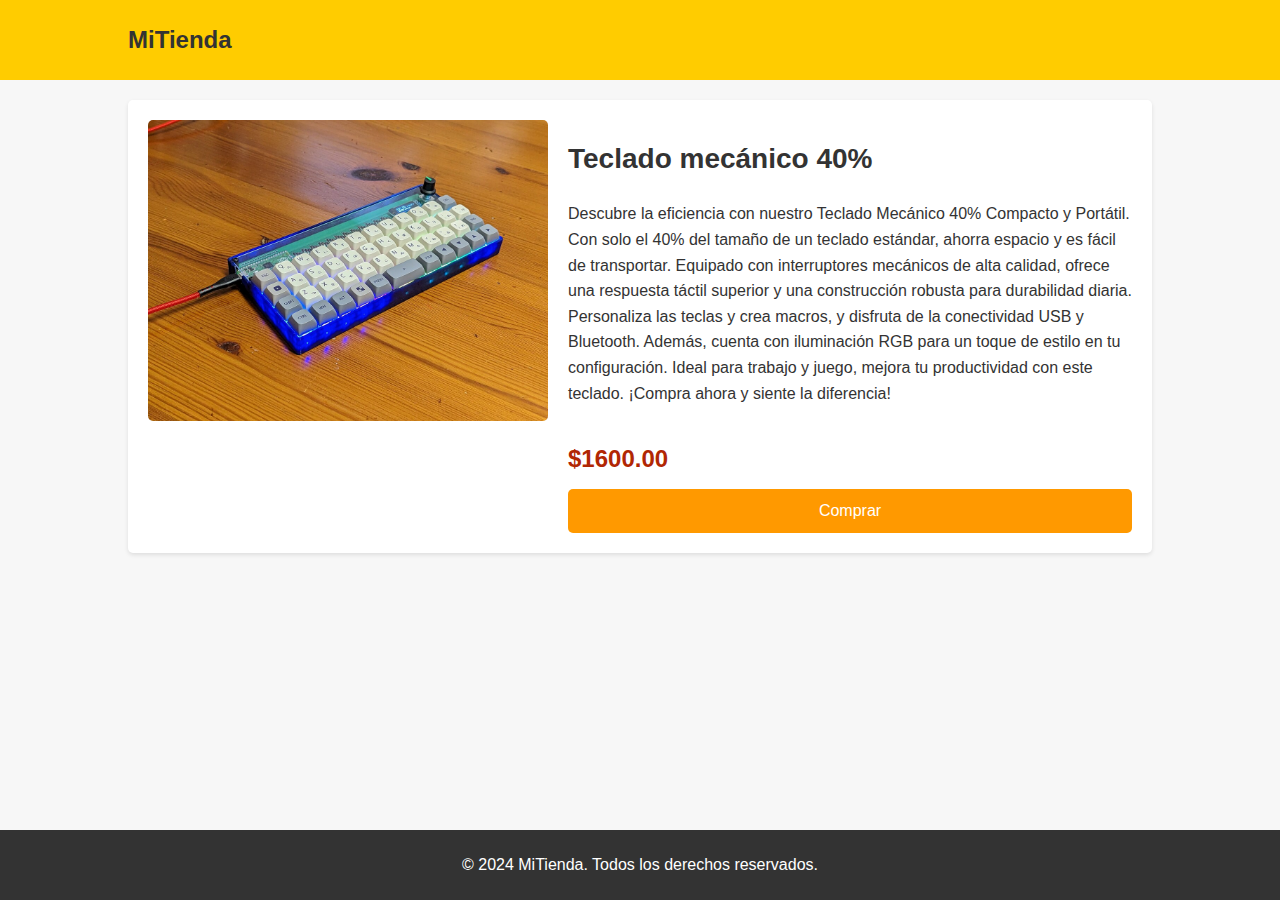
==== index.html @ 8c7381d3 "Main" ====
<!DOCTYPE html>
<html lang="en">
<head>
    <meta charset="UTF-8">
    <meta name="viewport" content="width=device-width, initial-scale=1.0">
    <title>Detalle del Producto</title>
    <link rel="stylesheet" href="style.css">
</head>
<body>
    <header>
        <div class="container">
            <h1 class="logo">MiTienda</h1>
        </div>
    </header>
    <main>
        <div class="container">
            <div class="product-detail">
                <div class="product-image">
                    <img src="teclado.jpg" alt="Producto Ejemplo">
                </div>
                <div class="product-info">
                    <h2>Teclado mecánico 40%</h2>
                    <p>Descubre la eficiencia con nuestro Teclado Mecánico 40% Compacto y Portátil. Con solo el 40% del tamaño de un teclado estándar, ahorra espacio y es fácil de transportar. Equipado con interruptores mecánicos de alta calidad, ofrece una respuesta táctil superior y una construcción robusta para durabilidad diaria. 
                        Personaliza las teclas y crea macros, y disfruta de la conectividad USB y Bluetooth. 
                        Además, cuenta con iluminación RGB para un toque de estilo en tu configuración. 
                        Ideal para trabajo y juego, mejora tu productividad con este teclado. 
                        ¡Compra ahora y siente la diferencia!</p>
                    <p class="price">$1600.00</p>
                    <a href="https://buy.stripe.com/test_28o4hs032dZ09Vu4gg" class="button">Comprar</a>
                </div>
            </div>
        </div>
    </main>
    <footer>
        <div class="container">
            <p>&copy; 2024 MiTienda. Todos los derechos reservados.</p>
        </div>
    </footer>

    <script src="https://js.stripe.com/v3/"></script>
    <script src="script.js"></script>
</body>
</html>
---- style.css ----
body {
    font-family: 'Arial', sans-serif;
    margin: 0;
    padding: 0;
    background-color: #f7f7f7;
    color: #333;
}

header {
    background-color: #ffcc00;
    padding: 10px 0;
}

.header .container {
    display: flex;
    justify-content: space-between;
    align-items: center;
}

.logo {
    font-size: 24px;
    font-weight: bold;
    color: #333;
}

.container {
    width: 80%;
    max-width: 1200px;
    margin: 0 auto;
}

main {
    padding: 20px 0;
}

.product-detail {
    display: flex;
    background-color: #fff;
    padding: 20px;
    border-radius: 5px;
    box-shadow: 0 2px 4px rgba(0, 0, 0, 0.1);
}

.product-image img {
    max-width: 400px;
    border-radius: 5px;
}

.product-info {
    margin-left: 20px;
    display: flex;
    flex-direction: column;
    justify-content: center;
}

.product-info h2 {
    font-size: 28px;
    margin-bottom: 10px;
}

.product-info p {
    margin-bottom: 10px;
    line-height: 1.6;
}

.price {
    font-size: 24px;
    color: #b12704;
    font-weight: bold;
    margin-bottom: 20px;
}

button {
    background-color: #ff9900;
    color: #fff;
    border: none;
    padding: 10px 20px;
    font-size: 16px;
    cursor: pointer;
    border-radius: 5px;
    transition: background-color 0.3s;
}

button:hover {
    background-color: #e68a00;
}

footer {
    background-color: #333;
    color: #fff;
    text-align: center;
    padding: 10px 0;
    position: absolute;
    bottom: 0;
    width: 100%;
}

.button {
    background-color: #ff9900;
    color: #fff;
    text-decoration: none;
    padding: 10px 20px;
    font-size: 16px;
    border-radius: 5px;
    transition: background-color 0.3s;
    display: inline-block;
    text-align: center;
    line-height: 1.5;
    box-sizing: border-box;
}

.button:hover {
    background-color: #e68a00;
}
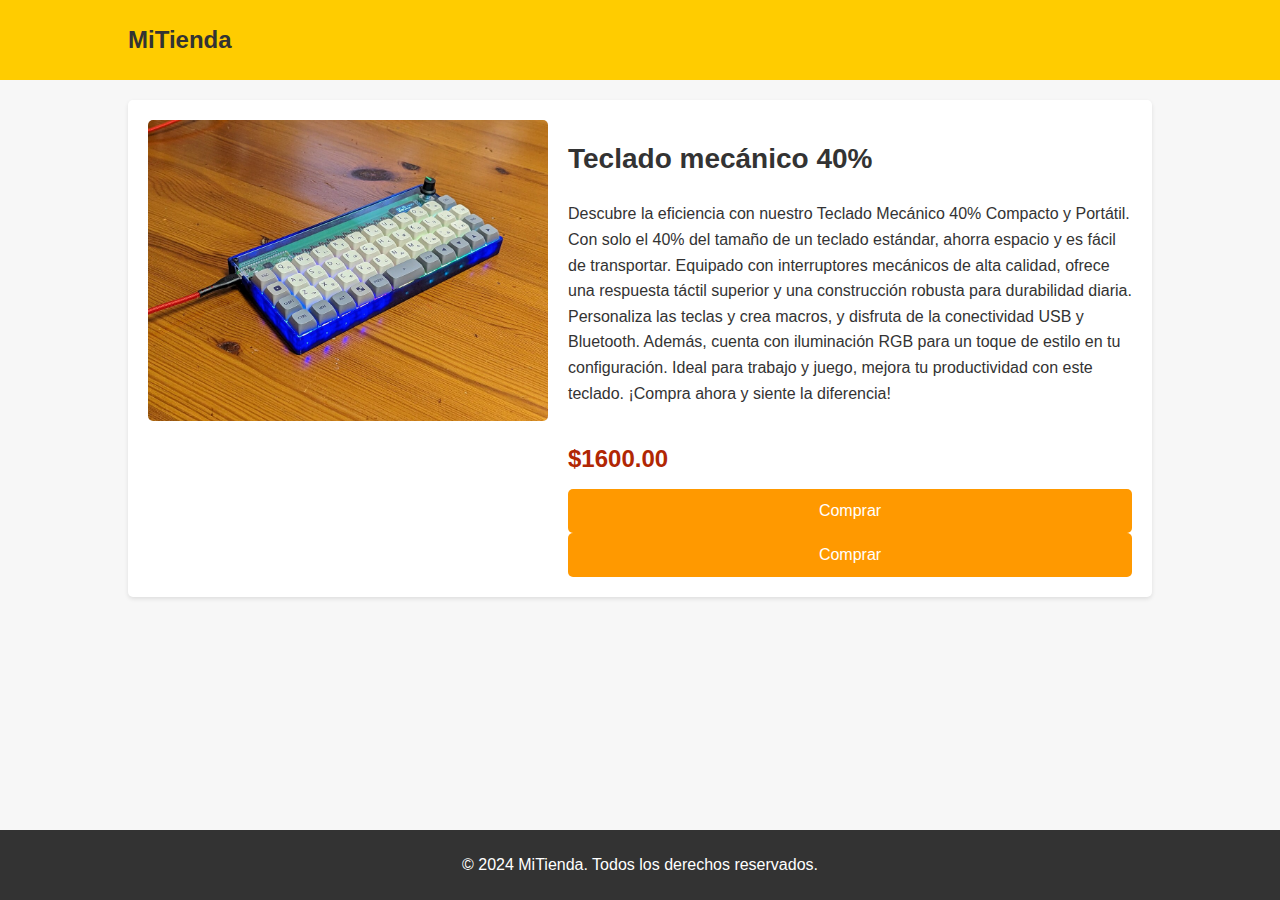
==== commit 647a611e: "Update index.html" ====
--- a/index.html
+++ b/index.html
@@ -27,6 +27,7 @@
                         ¡Compra ahora y siente la diferencia!</p>
                     <p class="price">$1600.00</p>
                     <a href="https://buy.stripe.com/test_28o4hs032dZ09Vu4gg" class="button">Comprar</a>
+                    <a href="https://buy.stripe.com/test_28og0a3fe1ceffO3cd" class="button">Comprar</a>
                 </div>
             </div>
         </div>
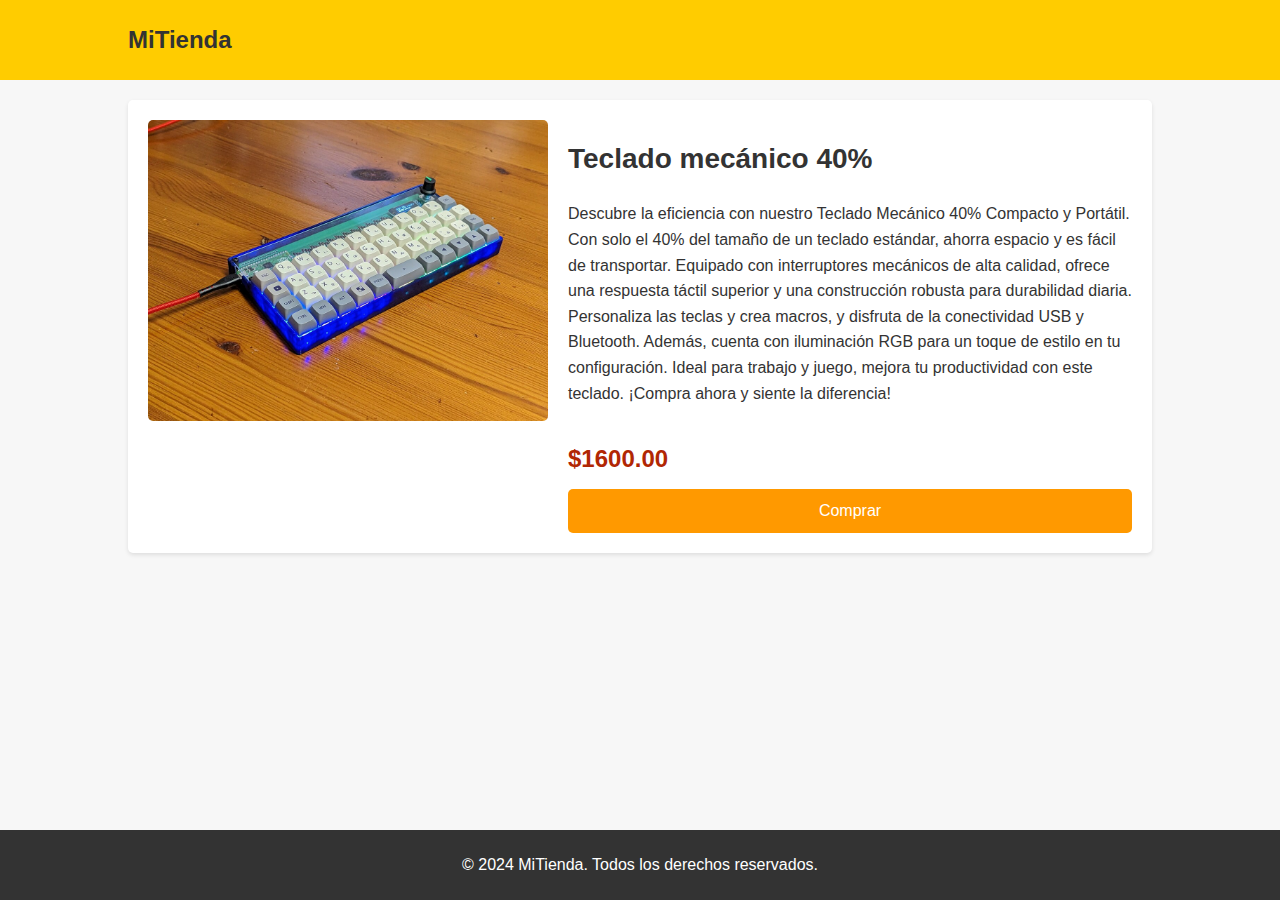
==== commit aca40b6c: "Update index.html" ====
--- a/index.html
+++ b/index.html
@@ -26,7 +26,6 @@
                         Ideal para trabajo y juego, mejora tu productividad con este teclado. 
                         ¡Compra ahora y siente la diferencia!</p>
                     <p class="price">$1600.00</p>
-                    <a href="https://buy.stripe.com/test_28o4hs032dZ09Vu4gg" class="button">Comprar</a>
                     <a href="https://buy.stripe.com/test_28og0a3fe1ceffO3cd" class="button">Comprar</a>
                 </div>
             </div>
